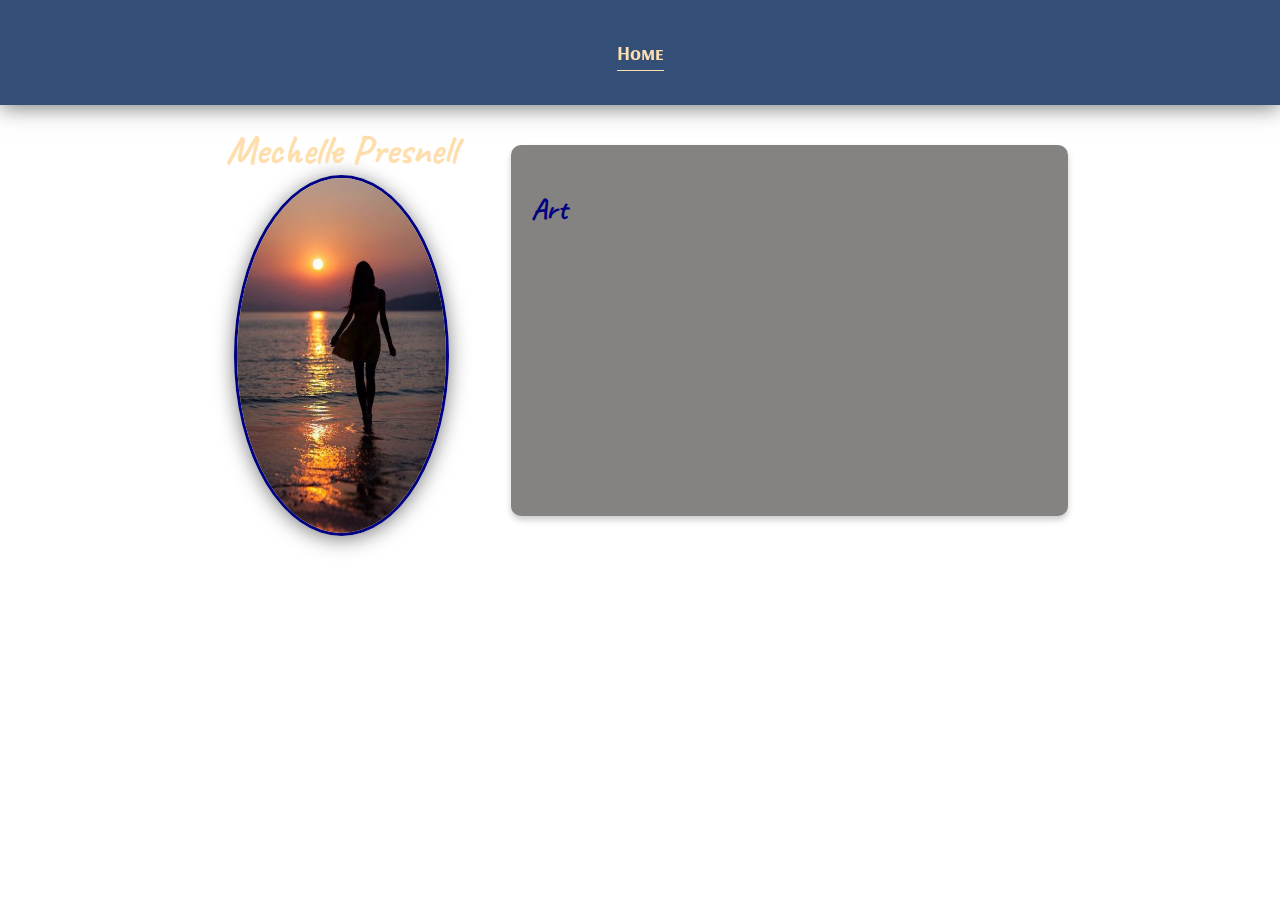
==== index.html @ 7a7c5cef "created new files, fetched art data from their api, created cards to display pieces properly" ====
<!DOCTYPE html>
<html lang="en">

  <head>
    <meta charset="UTF-8">
    <meta name="viewport" content="width=device-width, initial-scale=1.0">
    <title>Mechelle's Open API Project</title> 
    <link href="https://fonts.googleapis.com/css2?family=Arsenal+SC:ital,wght@0,400;0,700;1,400;1,700&display=swap" rel="stylesheet">
    <!-- cursive link -->
    <link href="https://fonts.googleapis.com/css?family=Caveat|Open+Sans:400,700&display=swap" rel="stylesheet">
    <link rel="stylesheet" href="css/index.css">
  </head>
  <body>
    <div id="wrapper">
      <!-- Navigational Header -->
      <header>
        <nav>
          <ul>
            <li><a href="#home" class="current-page">Home</a></li>
          </ul>
        </nav>
      </header>

      <div class="name-about">
        <div class="name">
          <h1>Mechelle Presnell</h1>
          <img id="beach-walk" src="images/beach-walk.jpg" alt="A selfy of mechechelle" width="215" height="361">
        </div>
        <section id="art">
          <h2>Art</h2>
          <div>
            <p>

            </p>
          </div>
          </section>
      </div>
    </div>
    <script src="js/index.js" defer></script>
  </body> 

</html>
---- css/index.css ----
/* overall styles and default/desktop layout */
* { 
  box-sizing: border-box; 
}

#wrapper {
  margin: auto;
  width: 70%;
}

body {
  /* background-color: navajowhite; */
  background-image: url("../images/background2.jpeg");
  background-repeat: no-repeat;    /* Prevents tiling of the image */
  background-position: center;     /* Centers the image */
  background-size: cover;         /* Scales the image to cover the container */
  color: rgb(5, 5, 130);
  font-family: "Arsenal SC", sans-serif;
  font-size: 20px; 
  margin: 0;
  padding-top: 125px;
}

h1,
h2,
h3 {
  font-family: 'Caveat', cursive;
  font-weight: bold;
  color: navy;
}

h1 {
  color: navajowhite;
}

/* header and navigation */
header {
  position: fixed;
  top: 0;
  left: 0;
  width: 100%;
  padding: 20px 0;
  background-color: #334f77;
  box-shadow: 0 3px 20px rgba(0, 0, 0, 0.5);
  z-index: 1000;
}

nav ul {
  display: flex;
  padding: 0;
  justify-content: center;
  list-style: none;
}

nav li {
  margin: 0 1em;
}

nav a {
  color: navajowhite;
  font-weight: bold;
  text-decoration: none; 
  padding: .25em 0;
}

.current-page {
  border-bottom: 1px solid navajowhite;
}

nav a:hover {
  color: #00ddff;
}

/* page title */
#about,
h1,
img {
  text-align: center;
  margin: auto;
  display: block;
}

#beach-walk {
  border: 3px solid navy;
  border-radius: 50%;
  box-shadow: 0 3px 20px rgba(0, 0, 0, 0.5);
}

section,
#about {
  background-color: #858282;
  border-radius: 10px;
  box-shadow: 0 4px 6px rgba(0, 0, 0, 0.2);
  margin: 20px;
  padding: 20px;
}

/* moving the image and about section side by side */
.name-about {
  display: grid;
  grid-template-columns: 1fr 2fr;
  grid-template-rows: 2fr;
}
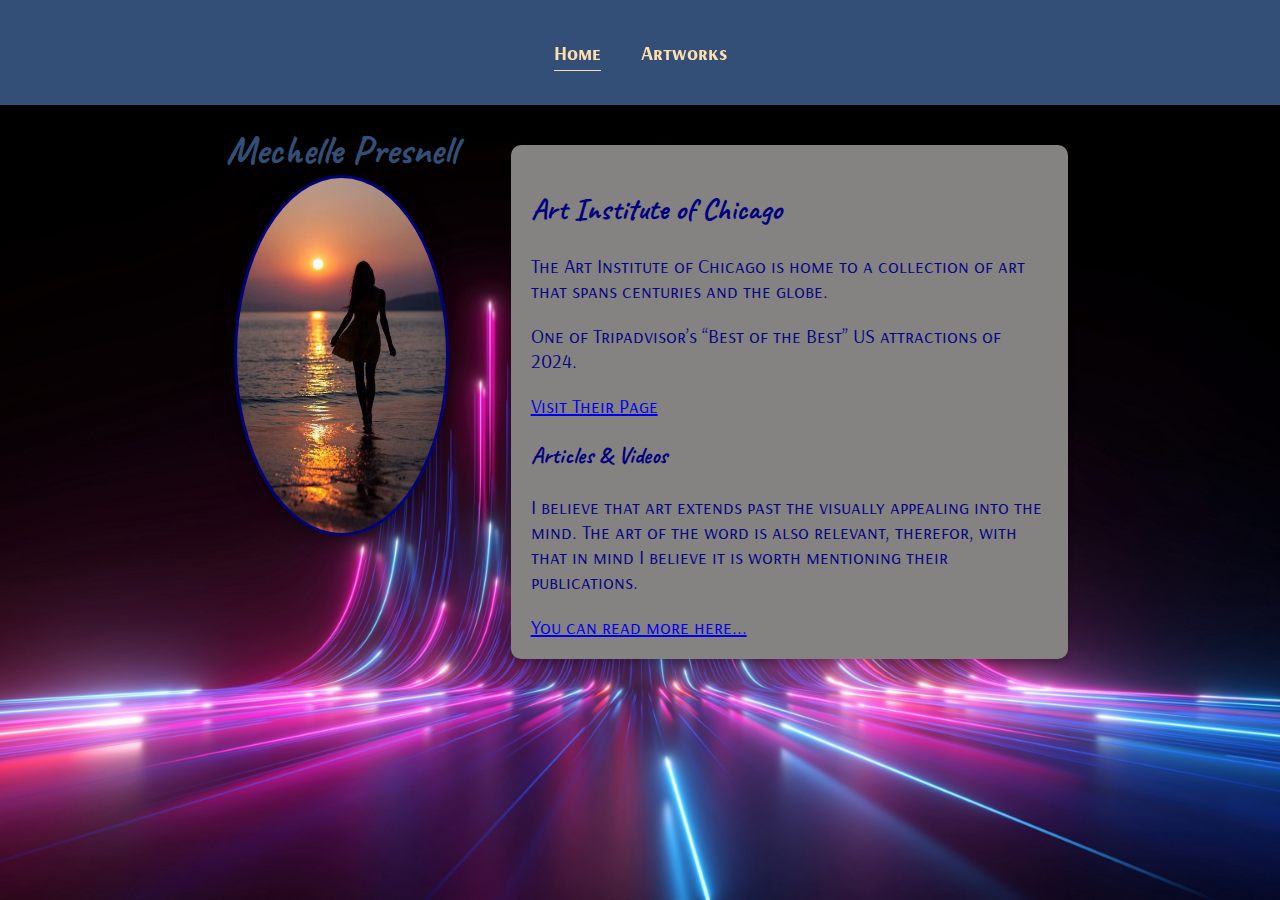
==== commit 08ff903c: "added js code for fetting art and artists data, stylling, images, and readme for description and ins" ====
--- a/index.html
+++ b/index.html
@@ -8,6 +8,7 @@
     <link href="https://fonts.googleapis.com/css2?family=Arsenal+SC:ital,wght@0,400;0,700;1,400;1,700&display=swap" rel="stylesheet">
     <!-- cursive link -->
     <link href="https://fonts.googleapis.com/css?family=Caveat|Open+Sans:400,700&display=swap" rel="stylesheet">
+    <link rel="preload" href="../images/background2.jpeg" as="image">
     <link rel="stylesheet" href="css/index.css">
   </head>
   <body>
@@ -16,7 +17,8 @@
       <header>
         <nav>
           <ul>
-            <li><a href="#home" class="current-page">Home</a></li>
+            <li><a href="#" class="current-page">Home</a></li>
+            <li><a href="art.html">Artworks</a></li>
           </ul>
         </nav>
       </header>
@@ -27,12 +29,15 @@
           <img id="beach-walk" src="images/beach-walk.jpg" alt="A selfy of mechechelle" width="215" height="361">
         </div>
         <section id="art">
-          <h2>Art</h2>
-          <div>
-            <p>
-
-            </p>
-          </div>
+          <h2>Art Institute of Chicago</h2>
+          <!-- <div> -->
+            <p>The Art Institute of Chicago is home to a collection of art that spans centuries and the globe.</p> 
+            <p>One of Tripadvisor’s “Best of the Best” US attractions of 2024.</p>
+            <a href="https://www.artic.edu/">Visit Their Page</a>
+            <h3>Articles & Videos</h3>
+            <p>I believe that art extends past the visually appealing into the mind. The art of the word is also relevant, therefor, with that in mind I believe it is worth mentioning their publications.</p>
+            <a href="https://www.artic.edu/articles-and-videos">You can read more here...</a>
+          <!-- </div> -->
           </section>
       </div>
     </div>
--- a/css/index.css
+++ b/css/index.css
@@ -10,7 +10,7 @@
 
 body {
   /* background-color: navajowhite; */
-  background-image: url("../images/background2.jpeg");
+  background-image: url("../images/background.jpeg");
   background-repeat: no-repeat;    /* Prevents tiling of the image */
   background-position: center;     /* Centers the image */
   background-size: cover;         /* Scales the image to cover the container */
@@ -19,6 +19,7 @@
   font-size: 20px; 
   margin: 0;
   padding-top: 125px;
+  min-height: 100vh;
 }
 
 h1,
@@ -30,7 +31,7 @@
 }
 
 h1 {
-  color: navajowhite;
+  color: #334f77;
 }
 
 /* header and navigation */
@@ -101,4 +102,3 @@
   grid-template-columns: 1fr 2fr;
   grid-template-rows: 2fr;
 }
-
